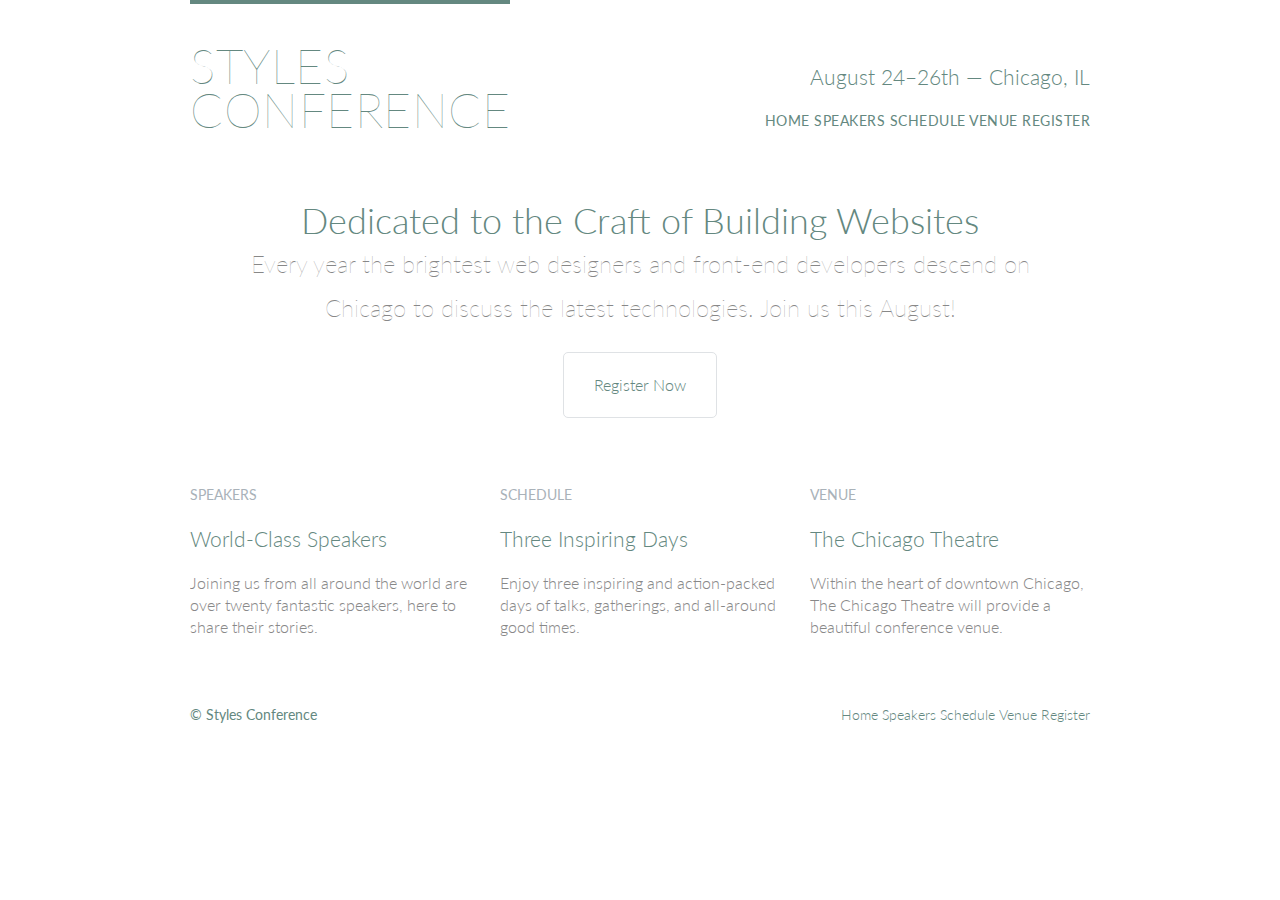
==== index.html @ efef4e26 "Initial commit" ====
<!DOCTYPE html>
<html lang="en">

  <head>
    <meta charset="utf-8">
    <title>Styles Conference</title>
    <link rel="stylesheet" href="assets/stylesheets/main.css">
    <link rel="stylesheet" href="http://fonts.googleapis.com/css?family=Lato:100,300,400">
  </head>

  <body>

    <!-- Header -->

    <header class="container group">

      <h1 class="logo">
        <a href="index.html">Styles <br> Conference</a>
      </h1>

      <h3 class="tagline">August 24&ndash;26th &mdash; Chicago, IL</h3>

      <nav class="nav primary-nav">
        <a href="index.html">Home</a>
        <a href="speakers.html">Speakers</a>
        <a href="schedule.html">Schedule</a>
        <a href="venue.html">Venue</a>
        <a href="register.html">Register</a>
      </nav>

    </header>

    <!-- Hero -->

    <section class="hero container">

      <h2>Dedicated to the Craft of Building Websites</h2>

      <p>Every year the brightest web designers and front-end developers descend on Chicago to discuss the latest technologies. Join us this August!</p>

      <a class="btn btn-alt" href="register.html">Register Now</a>

    </section>

    <!-- Teasers -->

    <section class="grid">

      <!-- Speakers -->

      <section class="teaser col-1-3">
        <a href="speakers.html">
          <h5>Speakers</h5>
          <h3>World-Class Speakers</h3>
        </a>
        <p>Joining us from all around the world are over twenty fantastic speakers, here to share their stories.</p>
      </section><!--

      Schedule

      --><section class="teaser col-1-3">
        <a href="schedule.html">
          <h5>Schedule</h5>
          <h3>Three Inspiring Days</h3>
        </a>
        <p>Enjoy three inspiring and action-packed days of talks, gatherings, and all-around good times.</p>
      </section><!--

      Venue

      --><section class="teaser col-1-3">
        <a href="venue.html">
          <h5>Venue</h5>
          <h3>The Chicago Theatre</h3>
        </a>
        <p>Within the heart of downtown Chicago, The Chicago Theatre will provide a beautiful conference venue.</p>
      </section>

    </section>

    <!-- Footer -->

    <footer class="primary-footer container group">

      <small>&copy; Styles Conference</small>

      <nav class="nav">
        <a href="index.html">Home</a>
        <a href="speakers.html">Speakers</a>
        <a href="schedule.html">Schedule</a>
        <a href="venue.html">Venue</a>
        <a href="register.html">Register</a>
      </nav>

    </footer>

  </body>
</html>
---- assets/stylesheets/main.css ----
/* http://meyerweb.com/eric/tools/css/reset/
   v2.0 | 20110126
   License: none (public domain)
*/

html, body, div, span, applet, object, iframe,
h1, h2, h3, h4, h5, h6, p, blockquote, pre,
a, abbr, acronym, address, big, cite, code,
del, dfn, em, img, ins, kbd, q, s, samp,
small, strike, strong, sub, sup, tt, var,
b, u, i, center,
dl, dt, dd, ol, ul, li,
fieldset, form, label, legend,
table, caption, tbody, tfoot, thead, tr, th, td,
article, aside, canvas, details, embed,
figure, figcaption, footer, header, hgroup,
menu, nav, output, ruby, section, summary,
time, mark, audio, video {
  margin: 0;
  padding: 0;
  border: 0;
  font-size: 100%;
  font: inherit;
  vertical-align: baseline;
}
/* HTML5 display-role reset for older browsers */
article, aside, details, figcaption, figure,
footer, header, hgroup, menu, nav, section {
  display: block;
}
body {
  line-height: 1;
}
ol, ul {
  list-style: none;
}
blockquote, q {
  quotes: none;
}
blockquote:before, blockquote:after,
q:before, q:after {
  content: '';
  content: none;
}
table {
  border-collapse: collapse;
  border-spacing: 0;
}

/*
  ========================================
  Custom styles
  ========================================
*/

body {
  color: #888;
  font: 300 16px/22px "Lato", "Open Sans", "Helvetica Neue", Helvetica, Arial, sans-serif;
}

/*
  ========================================
  Grid
  ========================================
*/

*,
*:before,
*:after {
  -webkit-box-sizing: border-box;
     -moz-box-sizing: border-box;
          box-sizing: border-box;
}
.container,
.grid {
  margin: 0 auto;
  width: 960px;
}
.container {
  padding-left: 30px;
  padding-right: 30px;
}
.grid,
.col-1-3,
.col-2-3 {
  padding-left: 15px;
  padding-right: 15px;
}
.col-1-3,
.col-2-3  {
  display: inline-block;
  vertical-align: top;
}
.col-1-3 {
  width: 33.33%;
}
.col-2-3 {
  width: 66.66%;
}

/*
  ========================================
  Clearfix
  ========================================
*/

.group:before,
.group:after {
  content: "";
  display: table;
}
.group:after {
  clear: both;
}
.group {
  clear: both;
  *zoom: 1;
}

/*
  ========================================
  Typography
  ========================================
*/

h1, h2, h3, h4 {
  color: #648880;
}
h1, h3, h4, h5, p {
  margin-bottom: 22px;
}
h1 {
  font-size: 36px;
  line-height: 44px;
}
h2 {
  font-size: 24px;
  line-height: 44px;
}
h3 {
  font-size: 21px;
}
h4 {
  font-size: 18px;
}
h5 {
  color: #a9b2b9;
  font-size: 14px;
  font-weight: 400;
  text-transform: uppercase;
}
strong {
  font-weight: 400;
}
cite,
em {
  font-style: italic;
}

/*
  ========================================
  Links
  ========================================
*/

a {
  color: #648880;
  text-decoration: none;
}
a:hover {
  color: #a9b2b9;
}
p a {
  border-bottom: 1px solid #dfe2e5;
}

/*
  ========================================
  Buttons
  ========================================
*/

.btn {
  border-radius: 5px;
  display: inline-block;
  margin: 0;
}
.btn-alt {
  border: 1px solid #dfe2e5;
  padding: 10px 30px;
}

/*
  ========================================
  Primary header
  ========================================
*/

.logo {
  border-top: 4px solid #648880;
  float: left;
  font-size: 48px;
  font-weight: 100;
  letter-spacing: .5px;
  line-height: 44px;
  padding: 40px 0 22px 0;
  text-transform: uppercase;
}
.tagline {
  margin: 66px 0 22px 0;
  text-align: right;
}
.primary-nav {
  font-size: 14px;
  font-weight: 400;
  letter-spacing: .5px;
  text-transform: uppercase;
}

/*
  ========================================
  Primary footer
  ========================================
*/

.primary-footer {
  color: #648880;
  font-size: 14px;
  padding-bottom: 44px;
  padding-top: 44px;
}
.primary-footer small {
  float: left;
  font-weight: 400;
}

/*
  ========================================
  Navigation
  ========================================
*/

.nav {
  text-align: right;
}

/*
  ========================================
  Home
  ========================================
*/

.hero {
  line-height: 44px;
  padding: 22px 80px 66px 80px;
  text-align: center;
}
.hero h2 {
  font-size: 36px;
}
.hero p {
  font-size: 24px;
  font-weight: 100;
}
.teaser a:hover h3 {
  color: #a9b2b9;
}
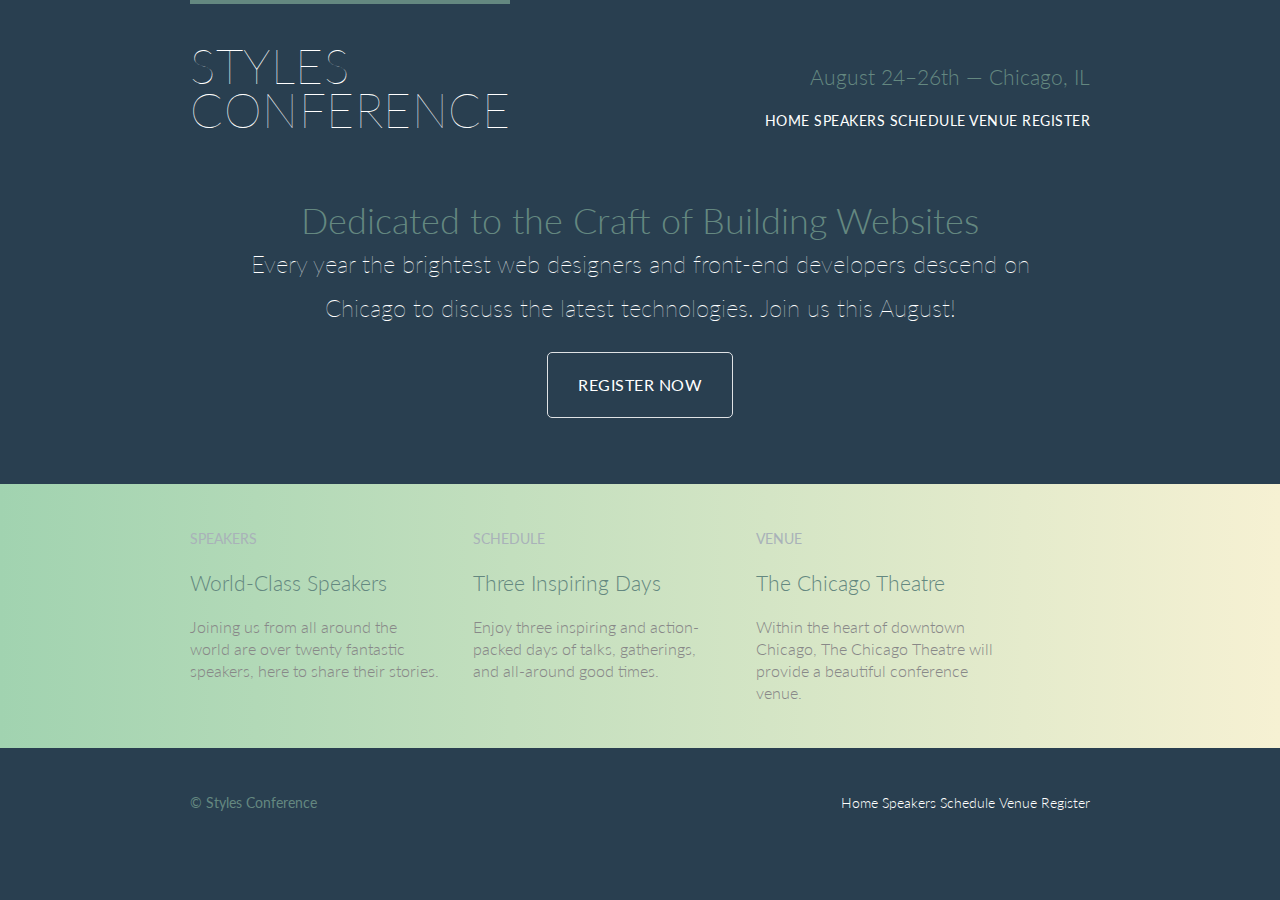
==== commit 9355fcd9: "Add section 7" ====
--- a/index.html
+++ b/index.html
@@ -1,50 +1,53 @@
 <!DOCTYPE html>
 <html lang="en">
 
-  <head>
-    <meta charset="utf-8">
-    <title>Styles Conference</title>
-    <link rel="stylesheet" href="assets/stylesheets/main.css">
-    <link rel="stylesheet" href="http://fonts.googleapis.com/css?family=Lato:100,300,400">
-  </head>
+<head>
+  <meta charset="utf-8">
+  <title>Styles Conference</title>
+  <link rel="stylesheet" href="assets/stylesheets/main.css">
+  <link rel="stylesheet" href="http://fonts.googleapis.com/css?family=Lato:100,300,400">
+</head>
 
-  <body>
+<body>
 
-    <!-- Header -->
+  <!-- Header -->
 
-    <header class="container group">
+  <header class="primary-header container group">
 
-      <h1 class="logo">
-        <a href="index.html">Styles <br> Conference</a>
-      </h1>
+    <h1 class="logo">
+      <a href="index.html">Styles <br> Conference</a>
+    </h1>
 
-      <h3 class="tagline">August 24&ndash;26th &mdash; Chicago, IL</h3>
+    <h3 class="tagline">August 24&ndash;26th &mdash; Chicago, IL</h3>
 
-      <nav class="nav primary-nav">
-        <a href="index.html">Home</a>
-        <a href="speakers.html">Speakers</a>
-        <a href="schedule.html">Schedule</a>
-        <a href="venue.html">Venue</a>
-        <a href="register.html">Register</a>
-      </nav>
+    <nav class="nav primary-nav">
+      <a href="index.html">Home</a>
+      <a href="speakers.html">Speakers</a>
+      <a href="schedule.html">Schedule</a>
+      <a href="venue.html">Venue</a>
+      <a href="register.html">Register</a>
+    </nav>
 
-    </header>
+  </header>
 
-    <!-- Hero -->
+  <!-- Hero -->
 
-    <section class="hero container">
+  <section class="hero container">
 
-      <h2>Dedicated to the Craft of Building Websites</h2>
+    <h2>Dedicated to the Craft of Building Websites</h2>
 
-      <p>Every year the brightest web designers and front-end developers descend on Chicago to discuss the latest technologies. Join us this August!</p>
+    <p>Every year the brightest web designers and front-end developers descend on Chicago to discuss the latest technologies.
+      Join us this August!</p>
 
-      <a class="btn btn-alt" href="register.html">Register Now</a>
+    <a class="btn btn-alt" href="register.html">Register Now</a>
 
-    </section>
+  </section>
 
-    <!-- Teasers -->
+  <!-- Teasers -->
 
-    <section class="grid">
+  <section class="row row-alt">
+
+    <div class="grid">
 
       <!-- Speakers -->
 
@@ -54,21 +57,25 @@
           <h3>World-Class Speakers</h3>
         </a>
         <p>Joining us from all around the world are over twenty fantastic speakers, here to share their stories.</p>
-      </section><!--
+      </section>
+      <!--
 
       Schedule
 
-      --><section class="teaser col-1-3">
+      -->
+      <section class="teaser col-1-3">
         <a href="schedule.html">
           <h5>Schedule</h5>
           <h3>Three Inspiring Days</h3>
         </a>
         <p>Enjoy three inspiring and action-packed days of talks, gatherings, and all-around good times.</p>
-      </section><!--
+      </section>
+      <!--
 
       Venue
 
-      --><section class="teaser col-1-3">
+      -->
+      <section class="teaser col-1-3">
         <a href="venue.html">
           <h5>Venue</h5>
           <h3>The Chicago Theatre</h3>
@@ -76,23 +83,26 @@
         <p>Within the heart of downtown Chicago, The Chicago Theatre will provide a beautiful conference venue.</p>
       </section>
 
-    </section>
+    </div>
 
-    <!-- Footer -->
+  </section>
 
-    <footer class="primary-footer container group">
+  <!-- Footer -->
 
-      <small>&copy; Styles Conference</small>
+  <footer class="primary-footer container group">
 
-      <nav class="nav">
-        <a href="index.html">Home</a>
-        <a href="speakers.html">Speakers</a>
-        <a href="schedule.html">Schedule</a>
-        <a href="venue.html">Venue</a>
-        <a href="register.html">Register</a>
-      </nav>
+    <small>&copy; Styles Conference</small>
 
-    </footer>
+    <nav class="nav">
+      <a href="index.html">Home</a>
+      <a href="speakers.html">Speakers</a>
+      <a href="schedule.html">Schedule</a>
+      <a href="venue.html">Venue</a>
+      <a href="register.html">Register</a>
+    </nav>
 
-  </body>
+  </footer>
+
+</body>
+
 </html>--- a/assets/stylesheets/main.css
+++ b/assets/stylesheets/main.css
@@ -54,6 +54,7 @@
 */
 
 body {
+  background: #293f50;
   color: #888;
   font: 300 16px/22px "Lato", "Open Sans", "Helvetica Neue", Helvetica, Arial, sans-serif;
 }
@@ -92,7 +93,7 @@
   vertical-align: top;
 }
 .col-1-3 {
-  width: 33.33%;
+  width: 30%;
 }
 .col-2-3 {
   width: 66.66%;
@@ -119,6 +120,31 @@
 
 /*
   ========================================
+  Rows
+  ========================================
+*/
+
+.row,
+.row-alt {
+  min-width: 960px;
+
+}
+
+.row {
+  background: #fff;
+  padding: 66px 0 44px 0;
+}
+
+.row-alt {
+  background: #cbe2c1;
+  background: -webkit-linear-gradient(to right, #a1d3b0, #f6f1d3);
+  background: -moz-linear-gradient(to right, #a1d3b0, #f6f1d3);
+  background: linear-gradient(to right, #a1d3b0, #f6f1d3);
+  padding: 44px 0 22px 0;
+}
+
+/*
+  ========================================
   Typography
   ========================================
 */
@@ -159,6 +185,21 @@
 
 /*
   ========================================
+  Leads
+  ========================================
+*/
+
+.lead {
+  text-align: center;
+}
+.lead p {
+  font-size: 21px;
+  line-height: 33px;
+}
+
+
+/*
+  ========================================
   Links
   ========================================
 */
@@ -182,12 +223,22 @@
 
 .btn {
   border-radius: 5px;
+  color: #fff;
+  cursor: pointer;
+  font-weight: 400;
+  letter-spacing: .5px;
+  text-transform: uppercase;
   display: inline-block;
   margin: 0;
 }
 .btn-alt {
   border: 1px solid #dfe2e5;
   padding: 10px 30px;
+}
+
+.btn-alt:hover {
+  background: #fff;
+  color: #648880;
 }
 
 /*
@@ -223,6 +274,16 @@
   ========================================
 */
 
+.primary-header a,
+.primary-footer a {
+  color: #fff;
+}
+
+.primary-header a:hover,
+.primary-footer a:hover {
+  color: #648880;
+}
+
 .primary-footer {
   color: #648880;
   font-size: 14px;
@@ -251,6 +312,7 @@
 */
 
 .hero {
+  color: #fff;
   line-height: 44px;
   padding: 22px 80px 66px 80px;
   text-align: center;
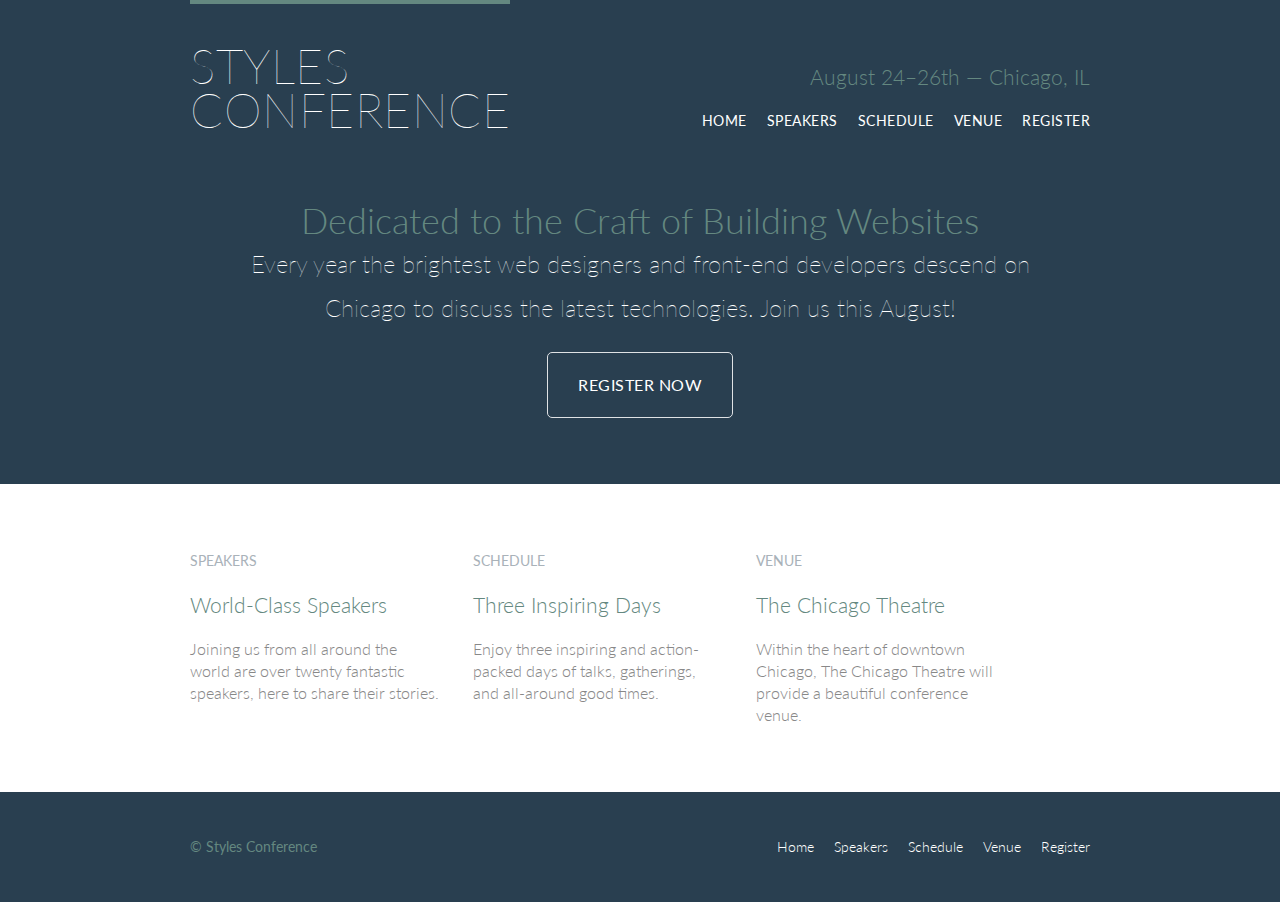
==== commit 77162d7e: "Add section 8" ====
--- a/index.html
+++ b/index.html
@@ -21,11 +21,13 @@
     <h3 class="tagline">August 24&ndash;26th &mdash; Chicago, IL</h3>
 
     <nav class="nav primary-nav">
-      <a href="index.html">Home</a>
-      <a href="speakers.html">Speakers</a>
-      <a href="schedule.html">Schedule</a>
-      <a href="venue.html">Venue</a>
-      <a href="register.html">Register</a>
+      <ul>
+        <li><a href="index.html">Home</a></li><!--
+        --><li><a href="speakers.html">Speakers</a></li><!--
+        --><li><a href="schedule.html">Schedule</a></li><!--
+        --><li><a href="venue.html">Venue</a></li><!--
+        --><li><a href="register.html">Register</a></li>
+      </ul>
     </nav>
 
   </header>
@@ -45,7 +47,7 @@
 
   <!-- Teasers -->
 
-  <section class="row row-alt">
+  <section class="row">
 
     <div class="grid">
 
@@ -94,11 +96,13 @@
     <small>&copy; Styles Conference</small>
 
     <nav class="nav">
-      <a href="index.html">Home</a>
-      <a href="speakers.html">Speakers</a>
-      <a href="schedule.html">Schedule</a>
-      <a href="venue.html">Venue</a>
-      <a href="register.html">Register</a>
+      <ul>
+        <li><a href="index.html">Home</a></li><!--
+        --><li><a href="speakers.html">Speakers</a></li><!--
+        --><li><a href="schedule.html">Schedule</a></li><!--
+        --><li><a href="venue.html">Venue</a></li><!--
+        --><li><a href="register.html">Register</a></li>
+      </ul>
     </nav>
 
   </footer>
--- a/assets/stylesheets/main.css
+++ b/assets/stylesheets/main.css
@@ -305,6 +305,16 @@
   text-align: right;
 }
 
+.nav li {
+  display: inline-block;
+  margin: 0 10px;
+  vertical-align: top;
+}
+
+.nav li:last-child {
+  margin-right: 0;
+}
+
 /*
   ========================================
   Home
@@ -327,3 +337,21 @@
 .teaser a:hover h3 {
   color: #a9b2b9;
 }
+
+/*
+  ==================================
+  Speakers
+  ==================================
+*/
+
+.speaker-info {
+  border: 1px solid #DFE2E5;
+  border-radius: 5px;
+  margin-top: 88px;
+  padding: 22px 0;
+  text-align: center;
+}
+
+.speaker {
+  margin-bottom: 44px;
+}
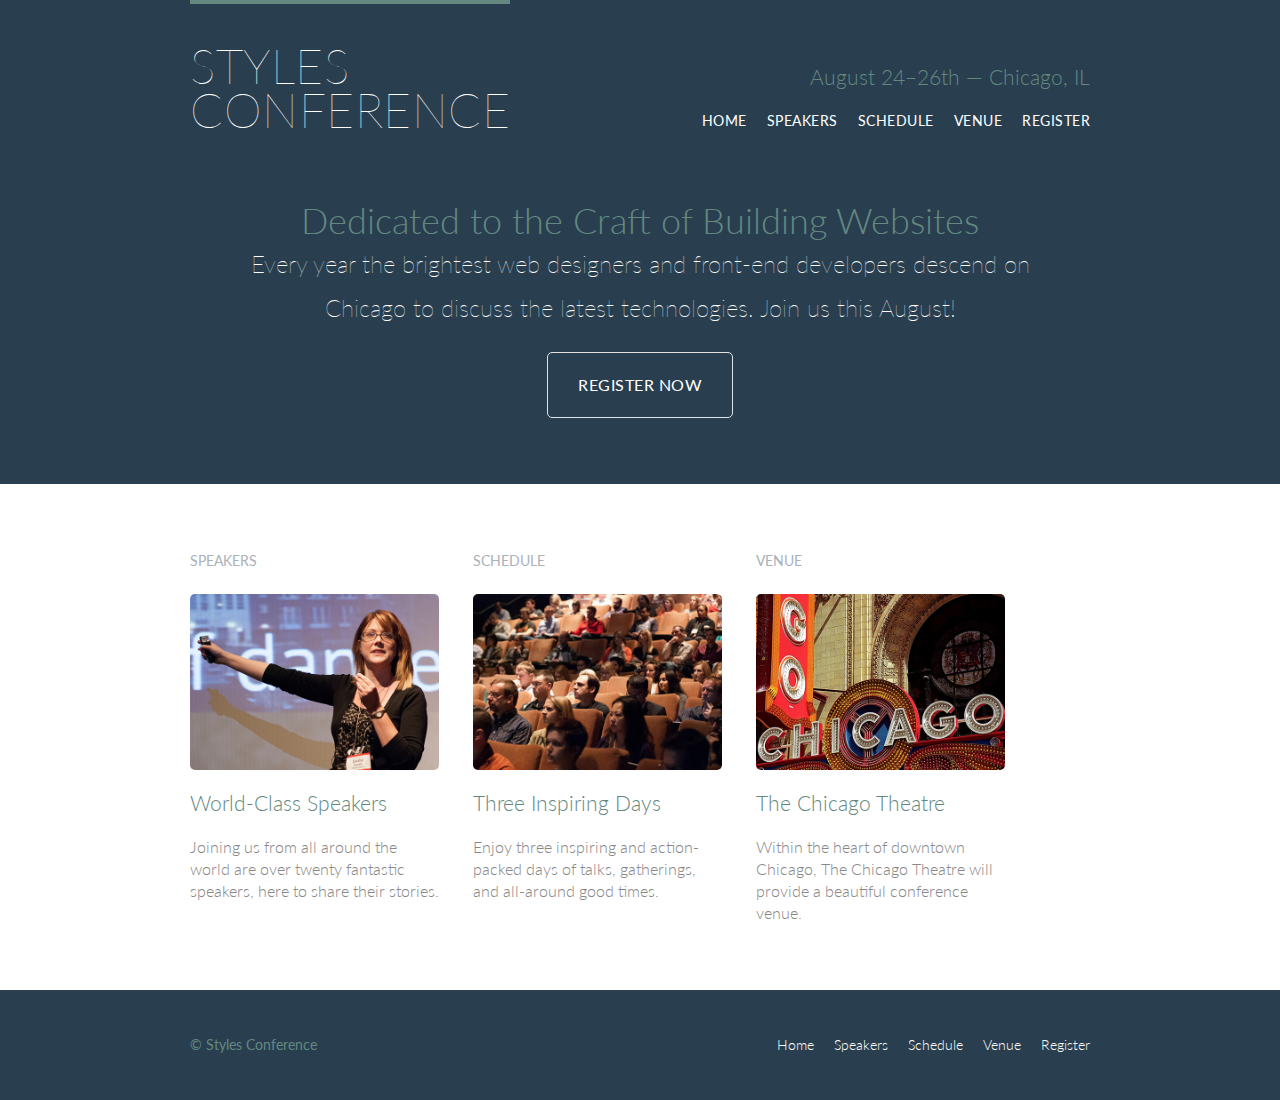
==== commit 3804d6a3: "Add section nine" ====
--- a/index.html
+++ b/index.html
@@ -54,8 +54,9 @@
       <!-- Speakers -->
 
       <section class="teaser col-1-3">
+          <h5>Speakers</h5>
         <a href="speakers.html">
-          <h5>Speakers</h5>
+          <img src="assets/images/home/speakers.jpg" alt="Professional speakers">
           <h3>World-Class Speakers</h3>
         </a>
         <p>Joining us from all around the world are over twenty fantastic speakers, here to share their stories.</p>
@@ -66,8 +67,9 @@
 
       -->
       <section class="teaser col-1-3">
+          <h5>Schedule</h5>
         <a href="schedule.html">
-          <h5>Schedule</h5>
+          <img src="assets/images/home/schedule.jpg" alt="Three days of talks">
           <h3>Three Inspiring Days</h3>
         </a>
         <p>Enjoy three inspiring and action-packed days of talks, gatherings, and all-around good times.</p>
@@ -78,8 +80,9 @@
 
       -->
       <section class="teaser col-1-3">
+          <h5>Venue</h5>
         <a href="venue.html">
-          <h5>Venue</h5>
+          <img src="assets/images/home/venue.jpg" alt="The Chicago Theater">
           <h3>The Chicago Theatre</h3>
         </a>
         <p>Within the heart of downtown Chicago, The Chicago Theatre will provide a beautiful conference venue.</p>
--- a/assets/stylesheets/main.css
+++ b/assets/stylesheets/main.css
@@ -338,6 +338,13 @@
   color: #a9b2b9;
 }
 
+.teaser img {
+  border-radius: 5px;
+  display: block;
+  margin-bottom: 22px;
+  max-width: 100%;
+}
+
 /*
   ==================================
   Speakers
@@ -348,10 +355,35 @@
   border: 1px solid #DFE2E5;
   border-radius: 5px;
   margin-top: 88px;
-  padding: 22px 0;
+  padding-bottom: 22px;
   text-align: center;
+}
+
+.speaker-info img {
+  border-radius: 50%;
+  height: 130px;
+  margin: -66px 0 22px 0;
+  vertical-align: top;
 }
 
 .speaker {
   margin-bottom: 44px;
 }
+
+/*
+  ==================================
+  Venue
+  ==================================
+*/
+
+.venue-theatre {
+  margin-bottom: 66px;
+}
+
+.venue-hotel {
+  margin-bottom: 22px;
+}
+
+.venue-map {
+  height: 264px;
+}
